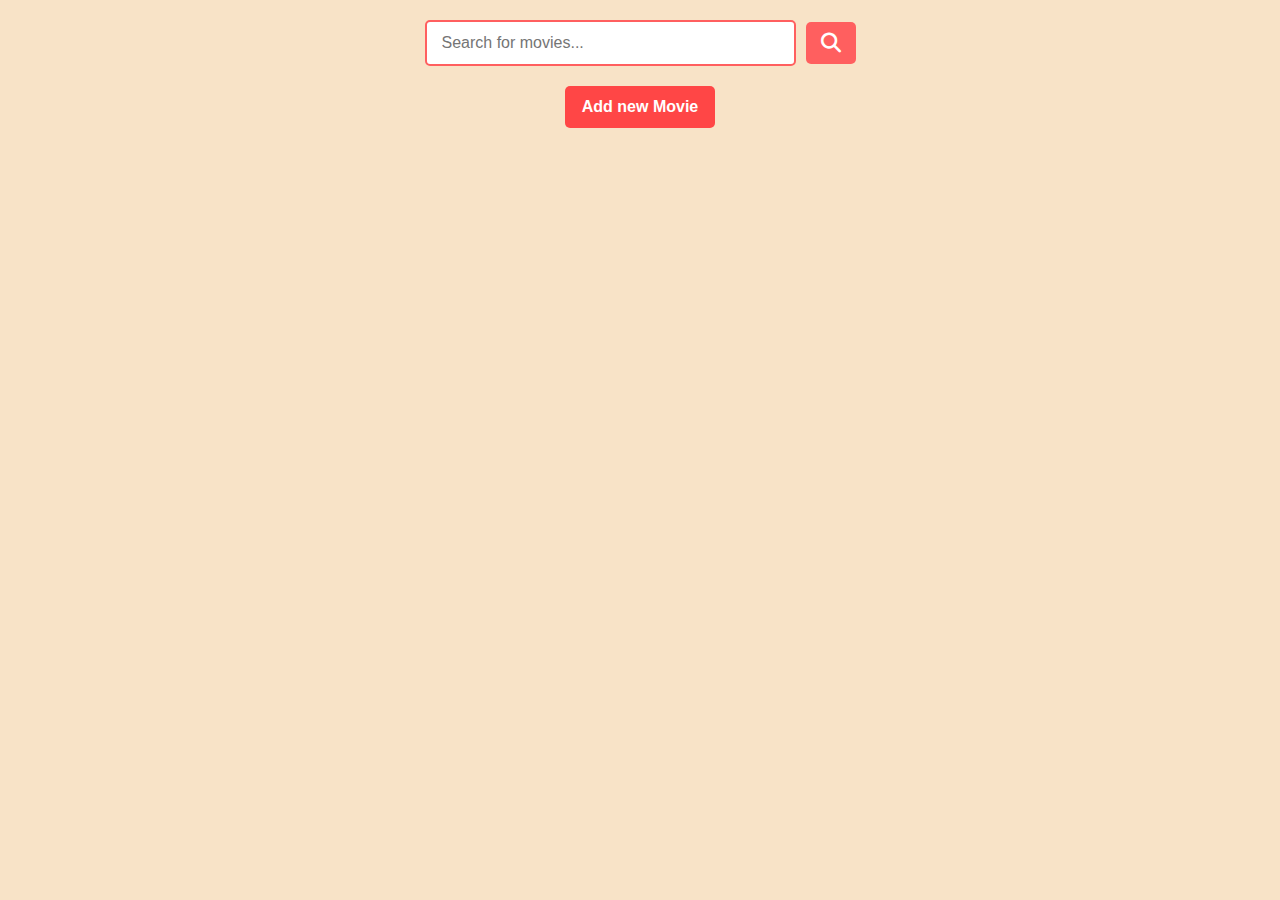
==== index.html @ b017bb57 "movie task" ====
<!-- @format -->

<!DOCTYPE html>
<html lang="en">
  <head>
    <meta charset="UTF-8" />
    <meta name="viewport" content="width=device-width, initial-scale=1.0" />
    <title>Document</title>

    <link rel="stylesheet" href="https://cdnjs.cloudflare.com/ajax/libs/font-awesome/6.7.2/css/all.min.css" integrity="sha512-Evv84Mr4kqVGRNSgIGL/F/aIDqQb7xQ2vcrdIwxfjThSH8CSR7PBEakCr51Ck+w+/U6swU2Im1vVX0SVk9ABhg==" crossorigin="anonymous" referrerpolicy="no-referrer" />
  </head>
  <body>
    <style>
      /* General Styles */
      body {
        margin: 0;
        padding: 0;
        text-align: center;
        background-color: #f8e3c7;
        font-family: Arial, sans-serif;
      }

      /* Header */
      #header {
        width: 100%;
        height: 60px;
        display: flex;
        align-items: center;
        justify-content: center;
        font-size: 22px;
        font-weight: bold;
        background-color: rgb(250, 165, 253);
        color: black;
        box-shadow: 0 2px 10px rgba(0, 0, 0, 0.1);
      }

      /* Search Bar & Buttons Container */
      #search-container {
        display: flex;
        justify-content: center;
        align-items: center;
        gap: 10px;
        margin: 20px 0;
      }

      /* Input Field */
      input {
        width: 350px;
        height: 40px;
        padding-left: 15px;
        font-size: 16px;
        border: 2px solid #ff5f5f;
        border-radius: 5px;
        outline: none;
        transition: 0.3s ease-in-out;
      }

      /* Input Focus Effect */
      input:focus {
        border-color: #d82a2a;
        box-shadow: 0 0 5px rgba(216, 42, 42, 0.5);
      }
      #search-container {
        display: flex;
        justify-content: center;
        align-items: center;
        gap: 10px;
        margin: 20px 0;
      }

      #search-container input {
        width: 350px;
        height: 40px;
        font-size: 16px;
        border: 2px solid #ff5f5f;
        border-radius: 5px;
        outline: none;
        transition: 0.3s;
      }

      #search-container input:focus {
        border-color: #d82a2a;
        box-shadow: 0 0 5px rgba(216, 42, 42, 0.5);
      }

      #search-container button {
        font-size: 20px;
        background-color: #ff5f5f;
        color: white;
        height: 42px;
        width: 50px;
        border-radius: 5px;
        border: none;
        cursor: pointer;
        display: flex;
        justify-content: center;
        align-items: center;
        transition: 0.3s;
      }

      #search-container button:hover {
        background-color: #d82a2a;
      }

      #newMovie {
        width: 150px;
        height: 42px;
        font-size: 16px;
        font-weight: bold;
        border: none;
        border-radius: 5px;
        background-color: #ff4646;
        color: white;
        cursor: pointer;
        transition: 0.3s;
      }

      #newMovie:hover {
        background-color: #d82a2a;
      }

      #newMovie {
        width: 150px;
        height: 42px;
        font-size: 16px;
        font-weight: bold;
        border: none;
        border-radius: 5px;
        background-color: #ff4646;
        color: white;
        cursor: pointer;
        transition: 0.3s;
      }

      #newMovie:hover {
        background-color: #d82a2a;
      }

      #maincontainer {
        display: flex;
        flex-wrap: wrap;
        justify-content: center;
        gap: 20px;
        padding: 20px;
      }

      #card-cont {
        width: 250px;
        height: 380px;
        background: #fff;
        border-radius: 10px;
        box-shadow: 0 4px 8px rgba(0, 0, 0, 0.2);
        text-align: center;
        padding: 15px;
        transition: 0.3s ease-in-out;
      }

      #card-cont:hover {
        transform: scale(1.05);
      }

      #card-cont img {
        width: 100%;
        height: 180px;
        border-radius: 10px 10px 0 0;
      }

      .title {
        font-size: 18px;
        font-weight: bold;
        margin: 8px 0;
        color: black;
      }

      #card-cont p {
        font-size: 14px;
        color: #555;
        margin: 5px 0;
        line-height: 1.4;
      }

      #Booking {
        padding: 10px;
        width: 100%;
        font-size: 18px;
        font-weight: bold;
        border: none;
        border-radius: 5px;
        background-color: rgb(250, 74, 74);
        color: white;
        cursor: pointer;
        transition: 0.3s;
      }

      #Booking:hover {
        background-color: #d82a2a;
      }
      #inputVal {
        height: 30px;
      }
      #popUpNames {
        width: 100%;
        height: 30px;
        margin: 0px auto;

        font-size: x-large;
        height: 40px;
        display: flex;
        justify-content: center;
        gap: 20px;
        align-items: center;

        background-color: #d82a2a;
      }
    </style>

    <!-- <div id="divContainer"></div> -->

    <div id="search-container">
      <input type="text" id="inputVal" placeholder="Search for movies..." />
      <button id="searchBtn">
        <i class="fa-solid fa-magnifying-glass"></i>
      </button>
    </div>

    <button id="newMovie">Add new Movie</button>
    <div id="maincontainer"></div>


    <script src="movie.js"></script>
  </body>
</html>
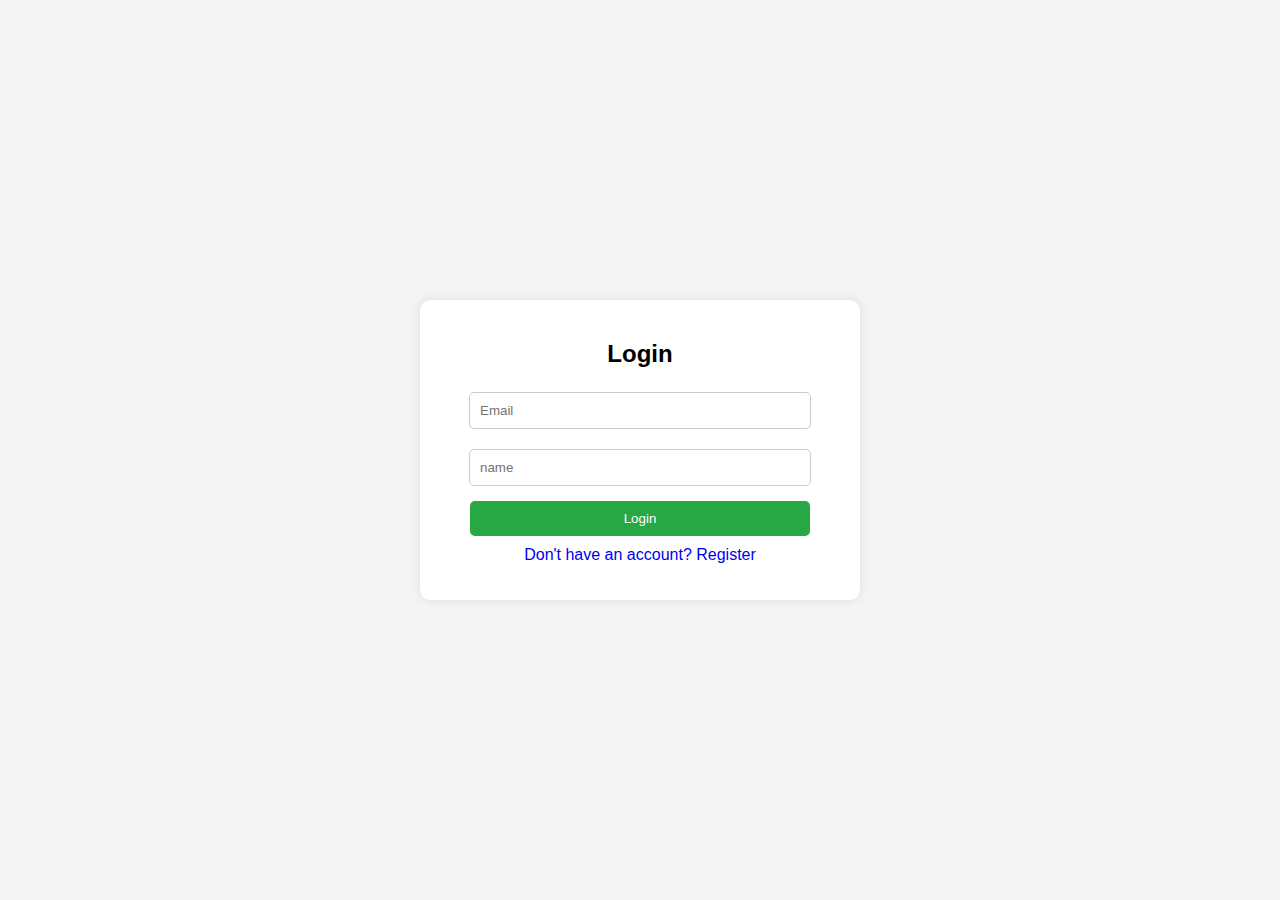
==== commit d9ed3f11: "movie task" ====
--- a/index.html
+++ b/index.html
@@ -6,227 +6,45 @@
     <meta charset="UTF-8" />
     <meta name="viewport" content="width=device-width, initial-scale=1.0" />
     <title>Document</title>
-
-    <link rel="stylesheet" href="https://cdnjs.cloudflare.com/ajax/libs/font-awesome/6.7.2/css/all.min.css" integrity="sha512-Evv84Mr4kqVGRNSgIGL/F/aIDqQb7xQ2vcrdIwxfjThSH8CSR7PBEakCr51Ck+w+/U6swU2Im1vVX0SVk9ABhg==" crossorigin="anonymous" referrerpolicy="no-referrer" />
+    <link rel="stylesheet" href="movie.css" />
   </head>
   <body>
-    <style>
-      /* General Styles */
-      body {
-        margin: 0;
-        padding: 0;
-        text-align: center;
-        background-color: #f8e3c7;
-        font-family: Arial, sans-serif;
-      }
-
-      /* Header */
-      #header {
-        width: 100%;
-        height: 60px;
-        display: flex;
-        align-items: center;
-        justify-content: center;
-        font-size: 22px;
-        font-weight: bold;
-        background-color: rgb(250, 165, 253);
-        color: black;
-        box-shadow: 0 2px 10px rgba(0, 0, 0, 0.1);
-      }
-
-      /* Search Bar & Buttons Container */
-      #search-container {
-        display: flex;
-        justify-content: center;
-        align-items: center;
-        gap: 10px;
-        margin: 20px 0;
-      }
-
-      /* Input Field */
-      input {
-        width: 350px;
-        height: 40px;
-        padding-left: 15px;
-        font-size: 16px;
-        border: 2px solid #ff5f5f;
-        border-radius: 5px;
-        outline: none;
-        transition: 0.3s ease-in-out;
-      }
-
-      /* Input Focus Effect */
-      input:focus {
-        border-color: #d82a2a;
-        box-shadow: 0 0 5px rgba(216, 42, 42, 0.5);
-      }
-      #search-container {
-        display: flex;
-        justify-content: center;
-        align-items: center;
-        gap: 10px;
-        margin: 20px 0;
-      }
-
-      #search-container input {
-        width: 350px;
-        height: 40px;
-        font-size: 16px;
-        border: 2px solid #ff5f5f;
-        border-radius: 5px;
-        outline: none;
-        transition: 0.3s;
-      }
-
-      #search-container input:focus {
-        border-color: #d82a2a;
-        box-shadow: 0 0 5px rgba(216, 42, 42, 0.5);
-      }
-
-      #search-container button {
-        font-size: 20px;
-        background-color: #ff5f5f;
-        color: white;
-        height: 42px;
-        width: 50px;
-        border-radius: 5px;
-        border: none;
-        cursor: pointer;
-        display: flex;
-        justify-content: center;
-        align-items: center;
-        transition: 0.3s;
-      }
-
-      #search-container button:hover {
-        background-color: #d82a2a;
-      }
-
-      #newMovie {
-        width: 150px;
-        height: 42px;
-        font-size: 16px;
-        font-weight: bold;
-        border: none;
-        border-radius: 5px;
-        background-color: #ff4646;
-        color: white;
-        cursor: pointer;
-        transition: 0.3s;
-      }
-
-      #newMovie:hover {
-        background-color: #d82a2a;
-      }
-
-      #newMovie {
-        width: 150px;
-        height: 42px;
-        font-size: 16px;
-        font-weight: bold;
-        border: none;
-        border-radius: 5px;
-        background-color: #ff4646;
-        color: white;
-        cursor: pointer;
-        transition: 0.3s;
-      }
-
-      #newMovie:hover {
-        background-color: #d82a2a;
-      }
-
-      #maincontainer {
-        display: flex;
-        flex-wrap: wrap;
-        justify-content: center;
-        gap: 20px;
-        padding: 20px;
-      }
-
-      #card-cont {
-        width: 250px;
-        height: 380px;
-        background: #fff;
-        border-radius: 10px;
-        box-shadow: 0 4px 8px rgba(0, 0, 0, 0.2);
-        text-align: center;
-        padding: 15px;
-        transition: 0.3s ease-in-out;
-      }
-
-      #card-cont:hover {
-        transform: scale(1.05);
-      }
-
-      #card-cont img {
-        width: 100%;
-        height: 180px;
-        border-radius: 10px 10px 0 0;
-      }
-
-      .title {
-        font-size: 18px;
-        font-weight: bold;
-        margin: 8px 0;
-        color: black;
-      }
-
-      #card-cont p {
-        font-size: 14px;
-        color: #555;
-        margin: 5px 0;
-        line-height: 1.4;
-      }
-
-      #Booking {
-        padding: 10px;
-        width: 100%;
-        font-size: 18px;
-        font-weight: bold;
-        border: none;
-        border-radius: 5px;
-        background-color: rgb(250, 74, 74);
-        color: white;
-        cursor: pointer;
-        transition: 0.3s;
-      }
-
-      #Booking:hover {
-        background-color: #d82a2a;
-      }
-      #inputVal {
-        height: 30px;
-      }
-      #popUpNames {
-        width: 100%;
-        height: 30px;
-        margin: 0px auto;
-
-        font-size: x-large;
-        height: 40px;
-        display: flex;
-        justify-content: center;
-        gap: 20px;
-        align-items: center;
-
-        background-color: #d82a2a;
-      }
-    </style>
-
-    <!-- <div id="divContainer"></div> -->
-
-    <div id="search-container">
-      <input type="text" id="inputVal" placeholder="Search for movies..." />
-      <button id="searchBtn">
-        <i class="fa-solid fa-magnifying-glass"></i>
-      </button>
+    <div class="container">
+      <div id="loginForm">
+        <h2>Login</h2>
+        <div class="form-input">
+          <input type="email" id="log-email" placeholder="Email" required />
+        </div>
+        <div class="form-input">
+          <input type="text" id="log-name" placeholder="name" required />
+        </div>
+        <button id="login-btn">Login</button>
+        <p class="toggle">
+          <a href="signup.html">Don't have an account? Register</a>
+        </p>
+      </div>
     </div>
 
-    <button id="newMovie">Add new Movie</button>
-    <div id="maincontainer"></div>
+    <script>
+      let logBtn = document.getElementById("login-btn");
 
+      logBtn.addEventListener("click", (e) => {
+        e.preventDefault();
+        let gmailInp = document.getElementById("log-email").value.trim();
+        let nameInp = document.getElementById("log-name").value.trim();
 
-    <script src="movie.js"></script>
+        let users = JSON.parse(localStorage.getItem("users")) || [];
+        let storeuser = users.find(
+          (user) => user.regiEmail === gmailInp && user.regiName === nameInp
+        );
+        if (storeuser) {
+          alert("login");
+          localStorage.setItem("loginuser", JSON.stringify(storeuser));
+          window.location.href = "dashboard.html";
+        } else {
+          alert("Not Found");
+        }
+      });
+    </script>
   </body>
 </html>
--- a/movie.css
+++ b/movie.css
@@ -0,0 +1,53 @@
+/** @format */
+
+body {
+  font-family: Arial, sans-serif;
+  display: flex;
+  justify-content: center;
+  align-items: center;
+  height: 100vh;
+  margin: 0px;
+  padding: 0px;
+  background-color: #f4f4f4;
+}
+.container,
+#registerForm {
+  width: 400px;
+  background: white;
+  padding: 20px;
+  border-radius: 10px;
+  box-shadow: 0 0 10px rgba(0, 0, 0, 0.1);
+  text-align: center;
+}
+.form-input {
+  margin-bottom: 15px;
+}
+input {
+  width: 80%;
+  padding: 10px;
+  margin-top: 5px;
+  border: 1px solid #ccc;
+  border-radius: 5px;
+}
+button {
+  width: 85%;
+  padding: 10px;
+  background: #28a745;
+  color: white;
+  border: none;
+  border-radius: 5px;
+  cursor: pointer;
+}
+.toggle {
+  margin-top: 10px;
+  color: blue;
+  cursor: pointer;
+}
+
+a {
+  text-decoration: none;
+}
+
+#card-cont span {
+  color: black;
+}
